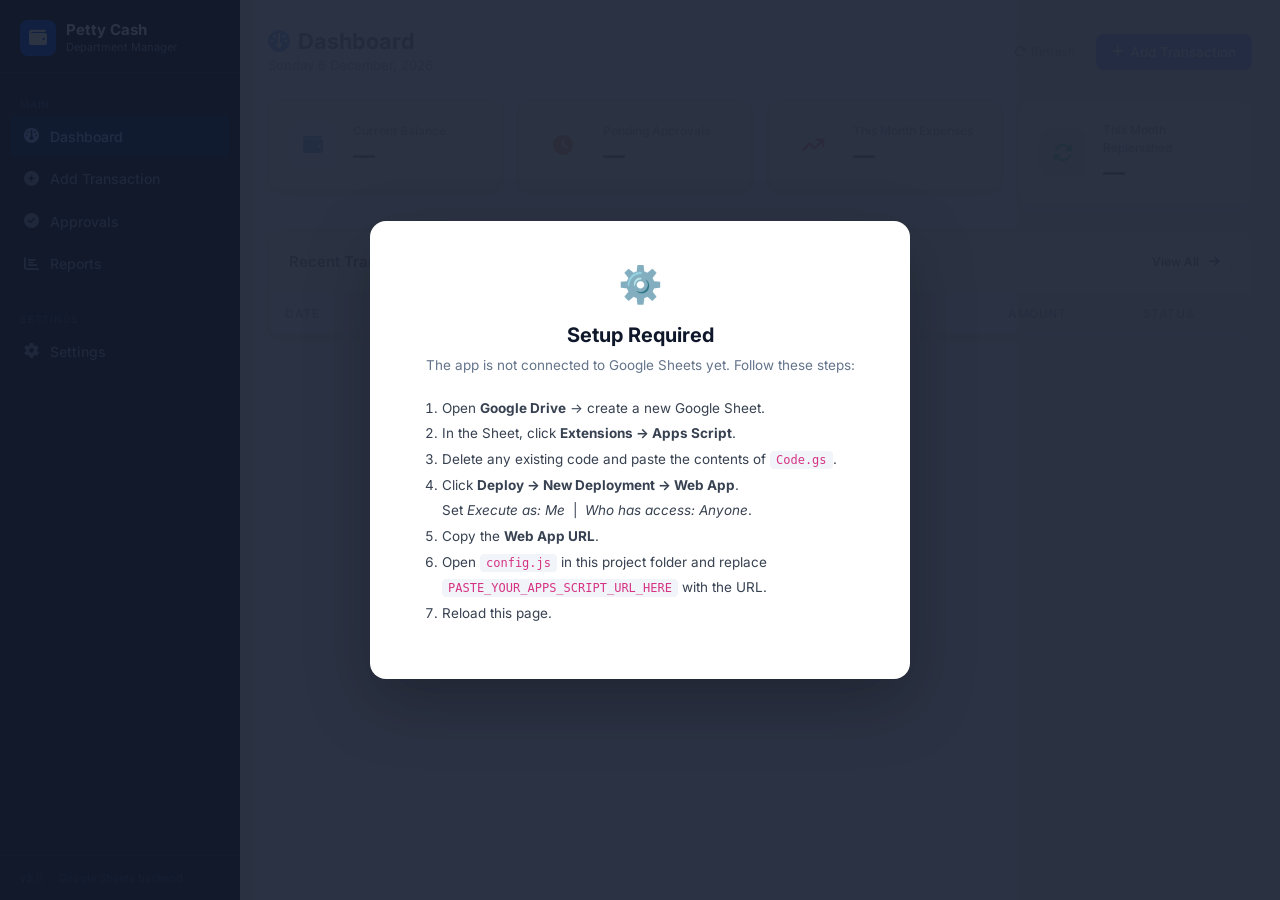
==== index.html @ f1f17796 "Inline CONFIG directly in HTML to bypass CDN caching" ====
<!DOCTYPE html>
<html lang="en">
<head>
  <meta charset="UTF-8" />
  <meta name="viewport" content="width=device-width, initial-scale=1.0" />
  <title>Dashboard — Petty Cash Manager</title>
  <link href="https://cdn.jsdelivr.net/npm/bootstrap@5.3.2/dist/css/bootstrap.min.css" rel="stylesheet" />
  <link href="https://cdnjs.cloudflare.com/ajax/libs/font-awesome/6.5.0/css/all.min.css" rel="stylesheet" />
  <link href="css/style.css" rel="stylesheet" />
</head>
<body>

<!-- ── Page Loader ── -->
<div id="pageLoader">
  <div class="loader-spinner"></div>
  <div class="loader-text">Connecting to Google Sheets…</div>
</div>

<!-- ── Config-not-set Banner ── -->
<div id="configBanner">
  <div class="config-box">
    <div style="font-size:36px;margin-bottom:12px">⚙️</div>
    <h2>Setup Required</h2>
    <p>The app is not connected to Google Sheets yet. Follow these steps:</p>
    <ol>
      <li>Open <strong>Google Drive</strong> → create a new Google Sheet.</li>
      <li>In the Sheet, click <strong>Extensions → Apps Script</strong>.</li>
      <li>Delete any existing code and paste the contents of <code>Code.gs</code>.</li>
      <li>Click <strong>Deploy → New Deployment → Web App</strong>.<br>
          Set <em>Execute as: Me</em> &nbsp;|&nbsp; <em>Who has access: Anyone</em>.</li>
      <li>Copy the <strong>Web App URL</strong>.</li>
      <li>Open <code>config.js</code> in this project folder and replace<br>
          <code>PASTE_YOUR_APPS_SCRIPT_URL_HERE</code> with the URL.</li>
      <li>Reload this page.</li>
    </ol>
  </div>
</div>

<!-- ── Error Banner ── -->
<div id="errorBanner" style="display:none;background:#fef2f2;border:1px solid #fecaca;border-radius:10px;padding:12px 18px;margin:16px 28px;align-items:center;gap:10px;font-size:13.5px;color:#dc2626">
  <i class="fas fa-triangle-exclamation"></i>
  <span class="error-msg"></span>
  <button class="btn-refresh ms-auto" onclick="location.reload()"><i class="fas fa-rotate-right"></i> Retry</button>
</div>

<button class="sidebar-toggle" onclick="App.toggleSidebar()"><i class="fas fa-bars"></i></button>
<div class="sidebar-overlay" id="sidebarOverlay" onclick="App.toggleSidebar()"></div>

<!-- ── Sidebar ── -->
<aside class="sidebar" id="sidebar">
  <div class="sidebar-brand d-flex align-items-center">
    <span class="brand-icon"><i class="fas fa-wallet"></i></span>
    <div>
      <div class="brand-name">Petty Cash</div>
      <div class="brand-sub" id="deptName">Department Manager</div>
    </div>
  </div>
  <nav class="sidebar-nav">
    <div class="nav-section-label">Main</div>
    <a href="index.html"        class="nav-link"><span class="nav-icon"><i class="fas fa-gauge"></i></span> Dashboard</a>
    <a href="transactions.html" class="nav-link"><span class="nav-icon"><i class="fas fa-plus-circle"></i></span> Add Transaction</a>
    <a href="approvals.html"    class="nav-link"><span class="nav-icon"><i class="fas fa-check-circle"></i></span> Approvals <span class="nav-badge d-none" id="pendingBadge">0</span></a>
    <a href="reports.html"      class="nav-link"><span class="nav-icon"><i class="fas fa-chart-bar"></i></span> Reports</a>
    <div class="nav-section-label mt-3">Settings</div>
    <a href="#" class="nav-link" onclick="openSettings(); return false;"><span class="nav-icon"><i class="fas fa-gear"></i></span> Settings</a>
  </nav>
  <div class="sidebar-footer">
    <div class="version">v2.0 &nbsp;·&nbsp; Google Sheets backend</div>
  </div>
</aside>

<!-- ── Main Content ── -->
<main class="main-content">

  <div class="page-header d-flex align-items-center justify-content-between flex-wrap gap-2">
    <div>
      <h1><i class="fas fa-gauge me-2 text-primary"></i>Dashboard</h1>
      <div class="subtitle" id="todayLabel"></div>
    </div>
    <div class="d-flex gap-2 align-items-center">
      <button class="btn-refresh" onclick="doRefresh()" title="Refresh data from Google Sheets">
        <i class="fas fa-rotate-right" id="refreshIcon"></i> Refresh
      </button>
      <a href="transactions.html" class="btn btn-primary"><i class="fas fa-plus"></i> Add Transaction</a>
      <a href="approvals.html" class="btn btn-outline" id="reviewBtn" style="display:none">
        <i class="fas fa-check"></i> Review (<span id="reviewCount">0</span>)
      </a>
    </div>
  </div>

  <!-- Stat Cards -->
  <div class="row g-3 mb-4">
    <div class="col-sm-6 col-xl-3">
      <div class="stat-card">
        <div class="stat-icon blue"><i class="fas fa-wallet"></i></div>
        <div><div class="stat-label">Current Balance</div><div class="stat-value" id="statBalance">—</div></div>
      </div>
    </div>
    <div class="col-sm-6 col-xl-3">
      <div class="stat-card">
        <div class="stat-icon orange"><i class="fas fa-clock"></i></div>
        <div><div class="stat-label">Pending Approvals</div><div class="stat-value" id="statPending">—</div></div>
      </div>
    </div>
    <div class="col-sm-6 col-xl-3">
      <div class="stat-card">
        <div class="stat-icon red"><i class="fas fa-arrow-trend-up"></i></div>
        <div><div class="stat-label">This Month Expenses</div><div class="stat-value" id="statMonthly">—</div></div>
      </div>
    </div>
    <div class="col-sm-6 col-xl-3">
      <div class="stat-card">
        <div class="stat-icon green"><i class="fas fa-rotate"></i></div>
        <div><div class="stat-label">This Month Replenished</div><div class="stat-value" id="statReplenish">—</div></div>
      </div>
    </div>
  </div>

  <!-- Recent Transactions -->
  <div class="table-wrapper">
    <div class="table-toolbar">
      <span class="table-title">Recent Transactions</span>
      <a href="transactions.html" class="btn btn-outline btn-sm">View All <i class="fas fa-arrow-right ms-1"></i></a>
    </div>
    <div id="recentTableWrap" style="overflow-x:auto">
      <table>
        <thead>
          <tr>
            <th>Date</th><th>Type</th><th>Category</th><th>Description</th>
            <th>Submitted By</th><th>Amount</th><th>Status</th>
          </tr>
        </thead>
        <tbody id="recentTbody"></tbody>
      </table>
    </div>
    <div id="recentEmpty" class="empty-state d-none">
      <div class="empty-icon"><i class="fas fa-inbox"></i></div>
      <p>No transactions yet. <a href="transactions.html">Add one now.</a></p>
    </div>
  </div>

</main>

<!-- ── Toast ── -->
<div class="toast-container position-fixed bottom-0 end-0 p-3">
  <div id="appToast" class="toast">
    <div class="d-flex align-items-center gap-2 p-3">
      <i class="fas fa-check-circle"></i>
      <span id="toastMsg"></span>
      <button type="button" class="btn-close btn-close-white ms-auto" data-bs-dismiss="toast"></button>
    </div>
  </div>
</div>

<!-- ── Setup Modal ── -->
<div class="modal fade" id="setupModal" data-bs-backdrop="static" tabindex="-1">
  <div class="modal-dialog modal-dialog-centered">
    <div class="modal-content">
      <div class="modal-header">
        <h5 class="modal-title"><i class="fas fa-wallet text-primary me-2"></i>Welcome! Set Opening Balance</h5>
      </div>
      <div class="modal-body p-4">
        <p class="text-muted mb-3" style="font-size:14px">Enter the current amount physically available in your petty cash fund. You can adjust this later in Settings.</p>
        <label class="form-label">Opening Balance (₹)</label>
        <div class="input-group">
          <span class="input-group-text">₹</span>
          <input type="number" class="form-control" id="setupBalance" placeholder="e.g. 5000" min="0" step="0.01" />
        </div>
      </div>
      <div class="modal-footer">
        <button class="btn btn-primary w-100" onclick="completeSetup()">
          <i class="fas fa-check me-2"></i>Start Managing
        </button>
      </div>
    </div>
  </div>
</div>

<!-- ── Settings Modal ── -->
<div class="modal fade" id="settingsModal" tabindex="-1">
  <div class="modal-dialog modal-dialog-centered">
    <div class="modal-content">
      <div class="modal-header">
        <h5 class="modal-title"><i class="fas fa-gear text-primary me-2"></i>Settings</h5>
        <button type="button" class="btn-close" data-bs-dismiss="modal"></button>
      </div>
      <div class="modal-body p-4">
        <div class="mb-3">
          <label class="form-label">Department Name</label>
          <input type="text" class="form-control" id="settingsDept" maxlength="60" />
        </div>
        <div class="mb-3">
          <label class="form-label">Opening / Initial Balance (₹)</label>
          <div class="input-group">
            <span class="input-group-text">₹</span>
            <input type="number" class="form-control" id="settingsBalance" min="0" step="0.01" />
          </div>
          <div class="form-text">Starting fund before any transactions.</div>
        </div>
        <hr />
        <div class="fw-semibold mb-2" style="font-size:13px">Google Sheets Link</div>
        <a id="sheetLink" href="#" target="_blank" class="btn btn-outline btn-sm" style="display:none">
          <i class="fas fa-table-cells me-1"></i>Open Backup Sheet
        </a>
      </div>
      <div class="modal-footer">
        <button class="btn btn-outline" data-bs-dismiss="modal">Cancel</button>
        <button class="btn btn-primary" onclick="saveSettings()" id="saveSettingsBtn">
          <i class="fas fa-save me-1"></i>Save
        </button>
      </div>
    </div>
  </div>
</div>

<script src="https://cdn.jsdelivr.net/npm/bootstrap@5.3.2/dist/js/bootstrap.bundle.min.js"></script>
<script>
const CONFIG = {
  APPS_SCRIPT_URL: "https://script.google.com/macros/s/AKfycbwDQP6uVT0UJCiQkSoQRmRkBy9kewvJ7IhlyZNgNJs2qRX4WSHxXS4lLo6G3J5c_zFUcQ/exec",
  DEPARTMENT_NAME: "My Department"
};
</script>
<script src="js/data.js"></script>
<script src="js/app.js"></script>
<script>
  App.setActiveNav();

  document.getElementById('todayLabel').textContent =
    new Date().toLocaleDateString('en-IN', { weekday:'long', day:'numeric', month:'long', year:'numeric' });

  // ── Bootstrap page ─────────────────────────────────────────
  (async () => {
    App.showLoader('Connecting to Google Sheets…');
    try {
      await DataManager.init();
      App.hideLoader();

      if (DataManager._noConfig) { App.showConfigBanner(); return; }

      if (!DataManager.isSetupDone()) {
        App.showModal('setupModal');
      }
      renderDashboard();

    } catch (e) {
      App.hideLoader();
      App.showError('Could not load data: ' + e.message);
    }
  })();

  // Auto-refresh when tab regains focus (multi-user freshness)
  window.addEventListener('visibilitychange', () => {
    if (document.visibilityState === 'visible' && !DataManager._noConfig) doRefresh();
  });

  // ── Render ────────────────────────────────────────────────
  function renderDashboard() {
    const balance = DataManager.getBalance();
    const pending = DataManager.getPendingCount();
    const monthly = DataManager.getMonthlyStats();
    const txs     = DataManager.getData().transactions;
    const dept    = DataManager.getData().fund.departmentName || CONFIG.DEPARTMENT_NAME;

    document.getElementById('deptName').textContent = dept;

    const balEl = document.getElementById('statBalance');
    balEl.textContent = App.fmt(balance);
    balEl.className   = 'stat-value ' + (balance < 500 ? 'balance-low' : 'balance-ok');
    document.getElementById('statPending').textContent   = pending;
    document.getElementById('statMonthly').textContent   = App.fmt(monthly.expenses);
    document.getElementById('statReplenish').textContent = App.fmt(monthly.replenishments);

    // Review button
    const revBtn = document.getElementById('reviewBtn');
    revBtn.style.display = pending > 0 ? '' : 'none';
    document.getElementById('reviewCount').textContent = pending;
    App.updatePendingBadge();

    // Recent rows
    const recent = txs.slice(0, 10);
    const tbody  = document.getElementById('recentTbody');
    const empty  = document.getElementById('recentEmpty');
    const wrap   = document.getElementById('recentTableWrap');

    if (!recent.length) {
      wrap.style.display = 'none'; empty.classList.remove('d-none'); return;
    }
    wrap.style.display = ''; empty.classList.add('d-none');

    tbody.innerHTML = recent.map(t => `
      <tr>
        <td style="white-space:nowrap">${App.fmtDate(t.date)}</td>
        <td>${App.typeBadge(t.type)}</td>
        <td style="font-size:13px">${t.category}</td>
        <td style="max-width:200px;white-space:nowrap;overflow:hidden;text-overflow:ellipsis" title="${t.description}">${t.description}</td>
        <td class="text-muted fs-sm">${t.submittedBy || '—'}</td>
        <td class="${t.type==='expense'?'amount-expense':'amount-replenish'}" style="white-space:nowrap">
          ${t.type==='expense'?'−':'+'}${App.fmt(t.amount)}
        </td>
        <td>${App.statusBadge(t.status)}</td>
      </tr>`).join('');
  }

  // ── Refresh ───────────────────────────────────────────────
  async function doRefresh() {
    const icon = document.getElementById('refreshIcon');
    icon.classList.add('fa-spin');
    try {
      await DataManager.refresh();
      renderDashboard();
    } catch (e) {
      App.toast('Refresh failed: ' + e.message, 'error');
    } finally {
      icon.classList.remove('fa-spin');
    }
  }

  // ── Setup ─────────────────────────────────────────────────
  async function completeSetup() {
    const val = parseFloat(document.getElementById('setupBalance').value);
    if (isNaN(val) || val < 0) {
      document.getElementById('setupBalance').classList.add('is-invalid'); return;
    }
    const btn = document.querySelector('#setupModal .btn-primary');
    btn.disabled = true; btn.innerHTML = '<span class="spinner-border spinner-border-sm me-2"></span>Saving…';
    try {
      await DataManager.completeSetup(val);
      App.hideModal('setupModal');
      renderDashboard();
      App.toast('Fund set up successfully!');
    } catch (e) {
      App.toast('Error: ' + e.message, 'error');
    } finally {
      btn.disabled = false; btn.innerHTML = '<i class="fas fa-check me-2"></i>Start Managing';
    }
  }

  // ── Settings ──────────────────────────────────────────────
  function openSettings() {
    const fund = DataManager.getData()?.fund || {};
    document.getElementById('settingsBalance').value = fund.initialBalance || 0;
    document.getElementById('settingsDept').value    = fund.departmentName || CONFIG.DEPARTMENT_NAME || '';
    App.showModal('settingsModal');
  }

  async function saveSettings() {
    const bal  = parseFloat(document.getElementById('settingsBalance').value);
    const dept = document.getElementById('settingsDept').value.trim();
    if (isNaN(bal) || bal < 0) return;

    const btn = document.getElementById('saveSettingsBtn');
    btn.disabled = true; btn.innerHTML = '<span class="spinner-border spinner-border-sm me-2"></span>Saving…';
    try {
      await DataManager.updateSettings({
        initialBalance: String(bal),
        departmentName: dept || 'My Department',
        setupDone: 'true'
      });
      App.hideModal('settingsModal');
      renderDashboard();
      App.toast('Settings saved.');
    } catch (e) {
      App.toast('Error: ' + e.message, 'error');
    } finally {
      btn.disabled = false; btn.innerHTML = '<i class="fas fa-save me-1"></i>Save';
    }
  }
</script>
</body>
</html>
---- css/style.css ----
/* ============================================================
   style.css  —  Petty Cash Manager
   ============================================================ */

@import url('https://fonts.googleapis.com/css2?family=Inter:wght@400;500;600;700&display=swap');

/* ── Variables ─────────────────────────────────────────────── */
:root {
  --sidebar-bg:   #1e293b;
  --sidebar-w:    240px;
  --accent:       #2563eb;
  --accent-dark:  #1d4ed8;
  --success:      #16a34a;
  --danger:       #dc2626;
  --warning:      #d97706;
  --bg:           #f1f5f9;
  --card-bg:      #ffffff;
  --text:         #0f172a;
  --muted:        #64748b;
  --border:       #e2e8f0;
  --radius:       12px;
  --shadow:       0 1px 3px rgba(0,0,0,.08), 0 4px 12px rgba(0,0,0,.04);
}

/* ── Reset / Base ───────────────────────────────────────────── */
*, *::before, *::after { box-sizing: border-box; }

body {
  font-family: 'Inter', sans-serif;
  background: var(--bg);
  color: var(--text);
  margin: 0;
  min-height: 100vh;
}

/* ── Sidebar ────────────────────────────────────────────────── */
.sidebar {
  width: var(--sidebar-w);
  background: var(--sidebar-bg);
  min-height: 100vh;
  position: fixed;
  top: 0; left: 0;
  display: flex;
  flex-direction: column;
  z-index: 100;
  transition: transform .25s ease;
}

.sidebar-brand {
  padding: 20px 20px 16px;
  border-bottom: 1px solid rgba(255,255,255,.08);
}

.sidebar-brand .brand-icon {
  width: 36px; height: 36px;
  background: var(--accent);
  border-radius: 8px;
  display: inline-flex; align-items: center; justify-content: center;
  color: #fff;
  font-size: 18px;
  margin-right: 10px;
}

.sidebar-brand .brand-name {
  font-weight: 700;
  font-size: 15px;
  color: #f8fafc;
  line-height: 1.2;
}

.sidebar-brand .brand-sub {
  font-size: 11px;
  color: #94a3b8;
}

.sidebar-nav {
  padding: 12px 10px;
  flex: 1;
}

.nav-section-label {
  font-size: 10px;
  font-weight: 600;
  text-transform: uppercase;
  letter-spacing: .08em;
  color: #475569;
  padding: 12px 10px 4px;
}

.nav-link {
  display: flex;
  align-items: center;
  gap: 10px;
  padding: 9px 12px;
  border-radius: 8px;
  color: #94a3b8 !important;
  font-size: 14px;
  font-weight: 500;
  text-decoration: none;
  margin-bottom: 2px;
  transition: background .15s, color .15s;
}

.nav-link:hover { background: rgba(255,255,255,.07); color: #f1f5f9 !important; }
.nav-link.active { background: rgba(37,99,235,.25); color: #93c5fd !important; }
.nav-link .nav-icon { width: 18px; text-align: center; font-size: 15px; }

.nav-badge {
  margin-left: auto;
  background: var(--danger);
  color: #fff;
  font-size: 10px;
  font-weight: 700;
  padding: 1px 6px;
  border-radius: 20px;
  min-width: 18px;
  text-align: center;
}

.sidebar-footer {
  padding: 14px 20px;
  border-top: 1px solid rgba(255,255,255,.08);
}

.sidebar-footer .version {
  font-size: 11px;
  color: #475569;
}

/* ── Main Content ───────────────────────────────────────────── */
.main-content {
  margin-left: var(--sidebar-w);
  padding: 28px;
  min-height: 100vh;
}

/* ── Page Header ────────────────────────────────────────────── */
.page-header {
  margin-bottom: 24px;
}

.page-header h1 {
  font-size: 22px;
  font-weight: 700;
  margin: 0 0 2px;
}

.page-header .subtitle {
  font-size: 13px;
  color: var(--muted);
}

/* ── Cards ──────────────────────────────────────────────────── */
.card {
  background: var(--card-bg);
  border: 1px solid var(--border);
  border-radius: var(--radius);
  box-shadow: var(--shadow);
}

.card-header-custom {
  padding: 16px 20px 0;
  font-size: 13px;
  font-weight: 600;
  color: var(--muted);
  text-transform: uppercase;
  letter-spacing: .06em;
}

/* ── Stat Cards ─────────────────────────────────────────────── */
.stat-card {
  background: var(--card-bg);
  border: 1px solid var(--border);
  border-radius: var(--radius);
  box-shadow: var(--shadow);
  padding: 20px;
  display: flex;
  align-items: center;
  gap: 16px;
}

.stat-icon {
  width: 48px; height: 48px;
  border-radius: 12px;
  display: flex; align-items: center; justify-content: center;
  font-size: 20px;
  flex-shrink: 0;
}

.stat-icon.blue   { background: #eff6ff; color: #2563eb; }
.stat-icon.green  { background: #f0fdf4; color: #16a34a; }
.stat-icon.orange { background: #fff7ed; color: #d97706; }
.stat-icon.red    { background: #fef2f2; color: #dc2626; }
.stat-icon.purple { background: #f5f3ff; color: #7c3aed; }

.stat-label {
  font-size: 12px;
  color: var(--muted);
  font-weight: 500;
  margin-bottom: 2px;
}

.stat-value {
  font-size: 22px;
  font-weight: 700;
  color: var(--text);
  line-height: 1.2;
}

.stat-value.balance-low  { color: var(--danger); }
.stat-value.balance-ok   { color: var(--success); }

/* ── Tables ─────────────────────────────────────────────────── */
.table-wrapper {
  background: var(--card-bg);
  border: 1px solid var(--border);
  border-radius: var(--radius);
  box-shadow: var(--shadow);
  overflow: hidden;
}

.table-toolbar {
  padding: 16px 20px;
  border-bottom: 1px solid var(--border);
  display: flex;
  align-items: center;
  gap: 10px;
  flex-wrap: wrap;
}

.table-title {
  font-weight: 600;
  font-size: 15px;
  flex: 1;
}

table {
  width: 100%;
  border-collapse: collapse;
}

thead th {
  background: #f8fafc;
  padding: 11px 16px;
  text-align: left;
  font-size: 12px;
  font-weight: 600;
  color: var(--muted);
  text-transform: uppercase;
  letter-spacing: .05em;
  border-bottom: 1px solid var(--border);
  white-space: nowrap;
}

tbody td {
  padding: 13px 16px;
  font-size: 13.5px;
  border-bottom: 1px solid #f1f5f9;
  vertical-align: middle;
}

tbody tr:last-child td { border-bottom: none; }
tbody tr:hover { background: #fafbfc; }

.amount-expense     { color: var(--danger);  font-weight: 600; }
.amount-replenish   { color: var(--success); font-weight: 600; }

/* ── Status badges ──────────────────────────────────────────── */
.status-badge {
  display: inline-flex;
  align-items: center;
  gap: 4px;
  padding: 3px 10px;
  border-radius: 20px;
  font-size: 12px;
  font-weight: 600;
  white-space: nowrap;
}

.badge-pending  { background: #fff7ed; color: #d97706; }
.badge-approved { background: #f0fdf4; color: #16a34a; }
.badge-rejected { background: #fef2f2; color: #dc2626; }

.type-badge {
  display: inline-flex;
  align-items: center;
  gap: 4px;
  padding: 3px 10px;
  border-radius: 20px;
  font-size: 12px;
  font-weight: 600;
}

.type-expense   { background: #fef2f2; color: #dc2626; }
.type-replenish { background: #f0fdf4; color: #16a34a; }

/* ── Forms ──────────────────────────────────────────────────── */
.form-label {
  font-size: 13px;
  font-weight: 500;
  margin-bottom: 5px;
  color: #374151;
}

.form-control, .form-select {
  border: 1px solid var(--border);
  border-radius: 8px;
  font-size: 14px;
  padding: 8px 12px;
  transition: border-color .15s, box-shadow .15s;
}

.form-control:focus, .form-select:focus {
  border-color: var(--accent);
  box-shadow: 0 0 0 3px rgba(37,99,235,.12);
  outline: none;
}

/* ── Buttons ────────────────────────────────────────────────── */
.btn {
  border-radius: 8px;
  font-size: 13.5px;
  font-weight: 500;
  padding: 8px 16px;
  display: inline-flex; align-items: center; gap: 6px;
  transition: background .15s, box-shadow .15s, transform .1s;
  cursor: pointer;
}

.btn:active { transform: scale(.98); }

.btn-primary   { background: var(--accent); color: #fff; border: none; }
.btn-primary:hover { background: var(--accent-dark); color: #fff; }

.btn-success   { background: var(--success); color: #fff; border: none; }
.btn-success:hover { background: #15803d; color: #fff; }

.btn-danger    { background: var(--danger); color: #fff; border: none; }
.btn-danger:hover { background: #b91c1c; color: #fff; }

.btn-outline   {
  background: transparent;
  border: 1px solid var(--border);
  color: var(--text);
}
.btn-outline:hover { background: var(--bg); color: var(--text); }

.btn-sm { padding: 5px 10px; font-size: 12px; }
.btn-icon { padding: 6px 8px; }

/* ── Approval Cards ─────────────────────────────────────────── */
.approval-card {
  background: var(--card-bg);
  border: 1px solid var(--border);
  border-radius: var(--radius);
  box-shadow: var(--shadow);
  padding: 18px 20px;
  margin-bottom: 14px;
  border-left: 4px solid var(--warning);
}

.approval-card.status-approved { border-left-color: var(--success); }
.approval-card.status-rejected { border-left-color: var(--danger); }

.approval-meta {
  display: flex;
  flex-wrap: wrap;
  gap: 14px;
  margin: 8px 0 12px;
  font-size: 13px;
  color: var(--muted);
}

.approval-meta span { display: flex; align-items: center; gap: 4px; }

.approval-amount {
  font-size: 22px;
  font-weight: 700;
  color: var(--danger);
}

.approval-amount.replenish { color: var(--success); }

.approval-actions {
  display: flex;
  align-items: flex-end;
  gap: 10px;
  margin-top: 12px;
}

.approval-notes {
  flex: 1;
}

/* ── Empty State ────────────────────────────────────────────── */
.empty-state {
  text-align: center;
  padding: 50px 20px;
  color: var(--muted);
}

.empty-state .empty-icon {
  font-size: 40px;
  margin-bottom: 12px;
  opacity: .35;
}

.empty-state p { margin: 0; font-size: 14px; }

/* ── Tabs ───────────────────────────────────────────────────── */
.custom-tabs {
  display: flex;
  gap: 2px;
  background: #f1f5f9;
  border-radius: 10px;
  padding: 4px;
  width: fit-content;
  margin-bottom: 20px;
}

.custom-tab {
  padding: 7px 18px;
  border-radius: 7px;
  font-size: 13px;
  font-weight: 500;
  color: var(--muted);
  cursor: pointer;
  border: none;
  background: transparent;
  transition: background .15s, color .15s;
  display: flex; align-items: center; gap: 6px;
}

.custom-tab.active {
  background: #fff;
  color: var(--accent);
  box-shadow: 0 1px 3px rgba(0,0,0,.1);
}

/* ── Filters Row ────────────────────────────────────────────── */
.filters-row {
  display: flex;
  gap: 10px;
  flex-wrap: wrap;
  align-items: flex-end;
}

.filters-row .form-group { margin: 0; }

/* ── Report Summary ─────────────────────────────────────────── */
.report-summary {
  display: grid;
  grid-template-columns: repeat(auto-fit, minmax(180px, 1fr));
  gap: 14px;
  margin-bottom: 24px;
}

/* ── Toast ──────────────────────────────────────────────────── */
.toast-container { z-index: 9999; }
#appToast {
  background: var(--success);
  color: #fff;
  border: none;
  border-radius: 10px;
  box-shadow: 0 8px 24px rgba(0,0,0,.18);
  min-width: 260px;
}

/* ── Modal tweaks ───────────────────────────────────────────── */
.modal-content {
  border-radius: 16px;
  border: none;
  box-shadow: 0 20px 60px rgba(0,0,0,.15);
}

.modal-header {
  border-bottom: 1px solid var(--border);
  padding: 18px 22px;
}

.modal-footer {
  border-top: 1px solid var(--border);
  padding: 14px 22px;
}

/* ── Balance indicator ──────────────────────────────────────── */
.balance-bar-wrap {
  margin-top: 8px;
}
.balance-bar {
  height: 6px;
  border-radius: 4px;
  background: #e2e8f0;
  overflow: hidden;
}
.balance-bar-fill {
  height: 100%;
  border-radius: 4px;
  background: var(--success);
  transition: width .4s ease;
}

/* ── Responsive ─────────────────────────────────────────────── */
.sidebar-toggle {
  display: none;
  position: fixed;
  top: 14px; left: 14px;
  z-index: 200;
  background: var(--sidebar-bg);
  color: #fff;
  border: none;
  border-radius: 8px;
  padding: 8px 10px;
  font-size: 16px;
  cursor: pointer;
}

@media (max-width: 768px) {
  .sidebar { transform: translateX(-100%); }
  .sidebar.open { transform: translateX(0); }
  .main-content { margin-left: 0; padding: 16px; padding-top: 60px; }
  .sidebar-toggle { display: block; }
  .sidebar-overlay {
    display: none;
    position: fixed; inset: 0;
    background: rgba(0,0,0,.4);
    z-index: 99;
  }
  .sidebar-overlay.open { display: block; }
}

/* ── Page Loader overlay ────────────────────────────────────── */
#pageLoader {
  position: fixed; inset: 0;
  background: rgba(241,245,249,.92);
  display: flex; flex-direction: column;
  align-items: center; justify-content: center;
  z-index: 500;
  gap: 14px;
  font-size: 14px;
  color: var(--muted);
}

.loader-spinner {
  width: 36px; height: 36px;
  border: 3px solid #e2e8f0;
  border-top-color: var(--accent);
  border-radius: 50%;
  animation: spin .7s linear infinite;
}

@keyframes spin { to { transform: rotate(360deg); } }

/* ── Config-not-set banner ──────────────────────────────────── */
#configBanner {
  position: fixed; inset: 0;
  background: rgba(15,23,42,.88);
  display: none; flex-direction: column;
  align-items: center; justify-content: center;
  z-index: 600; padding: 24px; text-align: center;
}

.config-box {
  background: #fff; border-radius: 16px;
  padding: 36px 40px; max-width: 540px; width: 100%;
  box-shadow: 0 24px 64px rgba(0,0,0,.25);
}

.config-box h2 { font-size: 20px; font-weight: 700; margin-bottom: 8px; }
.config-box p  { font-size: 13.5px; color: var(--muted); margin-bottom: 20px; }
.config-box ol { text-align: left; font-size: 13.5px; line-height: 1.9; color: #374151; }
.config-box code {
  background: #f1f5f9; padding: 2px 6px; border-radius: 4px;
  font-family: monospace; font-size: 12px;
}

/* ── Error banner ───────────────────────────────────────────── */
#errorBanner {
  display: none;
  background: #fef2f2; border: 1px solid #fecaca;
  border-radius: 10px; padding: 12px 18px;
  margin-bottom: 16px;
  align-items: center; gap: 10px;
  font-size: 13.5px; color: var(--danger);
}

/* ── Refresh button ─────────────────────────────────────────── */
.btn-refresh {
  background: transparent;
  border: 1px solid var(--border);
  color: var(--muted);
  border-radius: 8px;
  padding: 6px 12px;
  font-size: 12px;
  cursor: pointer;
  display: inline-flex; align-items: center; gap: 5px;
  transition: background .15s;
}
.btn-refresh:hover { background: var(--bg); }

/* ── Print ──────────────────────────────────────────────────── */
@media print {
  .sidebar, .sidebar-toggle, .no-print { display: none !important; }
  .main-content { margin: 0; padding: 0; }
  .table-wrapper, .card { box-shadow: none; border: 1px solid #ddd; }
}

/* ── Utility ────────────────────────────────────────────────── */
.text-muted   { color: var(--muted) !important; }
.fw-semibold  { font-weight: 600; }
.fs-sm        { font-size: 12px; }
.gap-2        { gap: 8px; }

.page-loader {
  position: fixed; inset: 0;
  background: #fff;
  display: flex; align-items: center; justify-content: center;
  z-index: 9999;
  font-size: 24px;
  color: var(--accent);
}
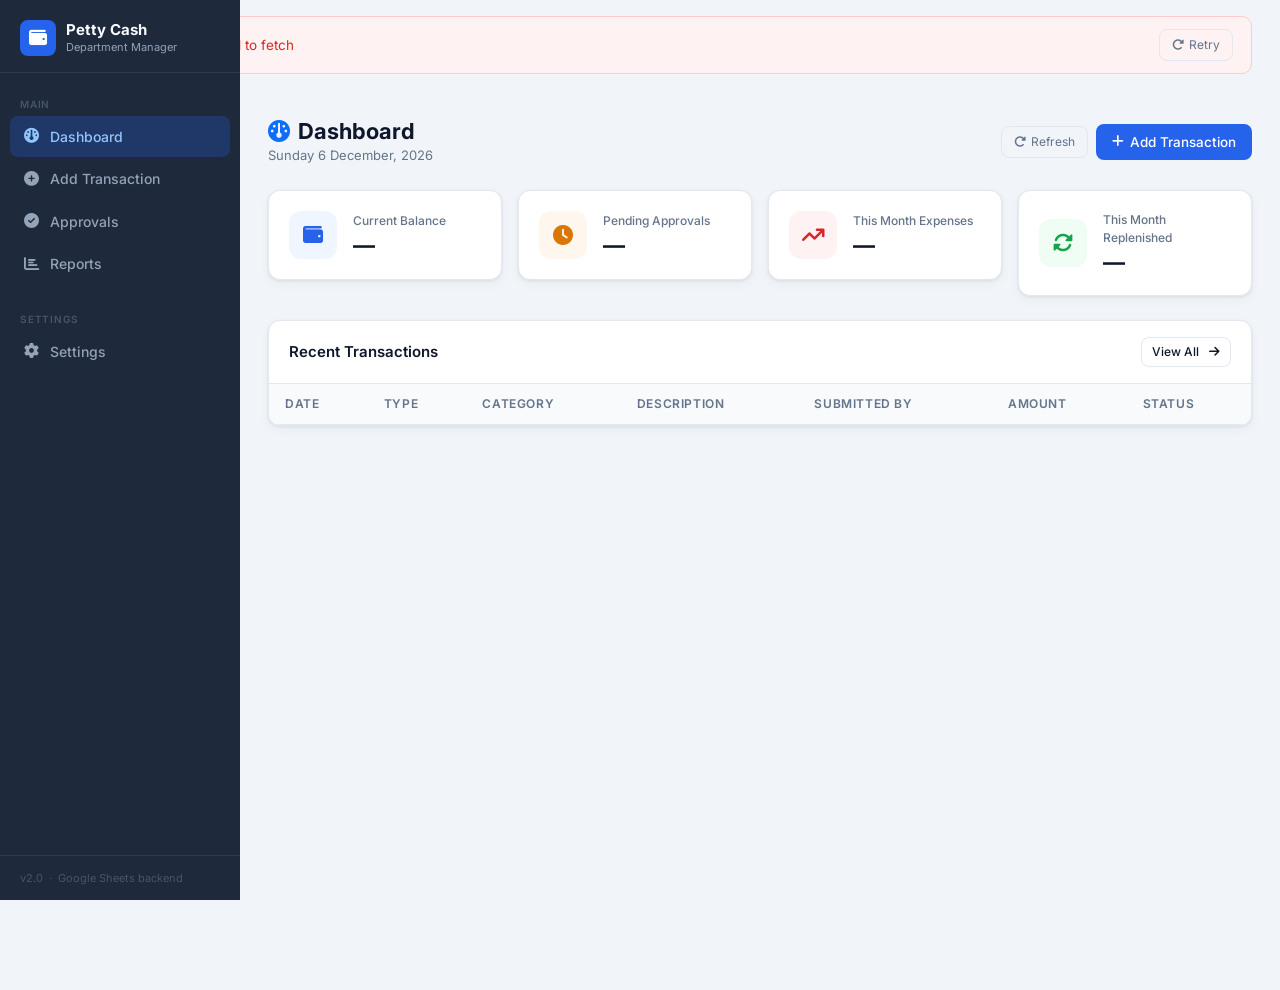
==== commit 2db86afe: "Fix: use var CONFIG instead of const so window.CONFIG works" ====
--- a/index.html
+++ b/index.html
@@ -215,7 +215,7 @@
 
 <script src="https://cdn.jsdelivr.net/npm/bootstrap@5.3.2/dist/js/bootstrap.bundle.min.js"></script>
 <script>
-const CONFIG = {
+var CONFIG = {
   APPS_SCRIPT_URL: "https://script.google.com/macros/s/AKfycbwDQP6uVT0UJCiQkSoQRmRkBy9kewvJ7IhlyZNgNJs2qRX4WSHxXS4lLo6G3J5c_zFUcQ/exec",
   DEPARTMENT_NAME: "My Department"
 };
@@ -368,3 +368,4 @@
 </script>
 </body>
 </html>
+<!-- v3 -->
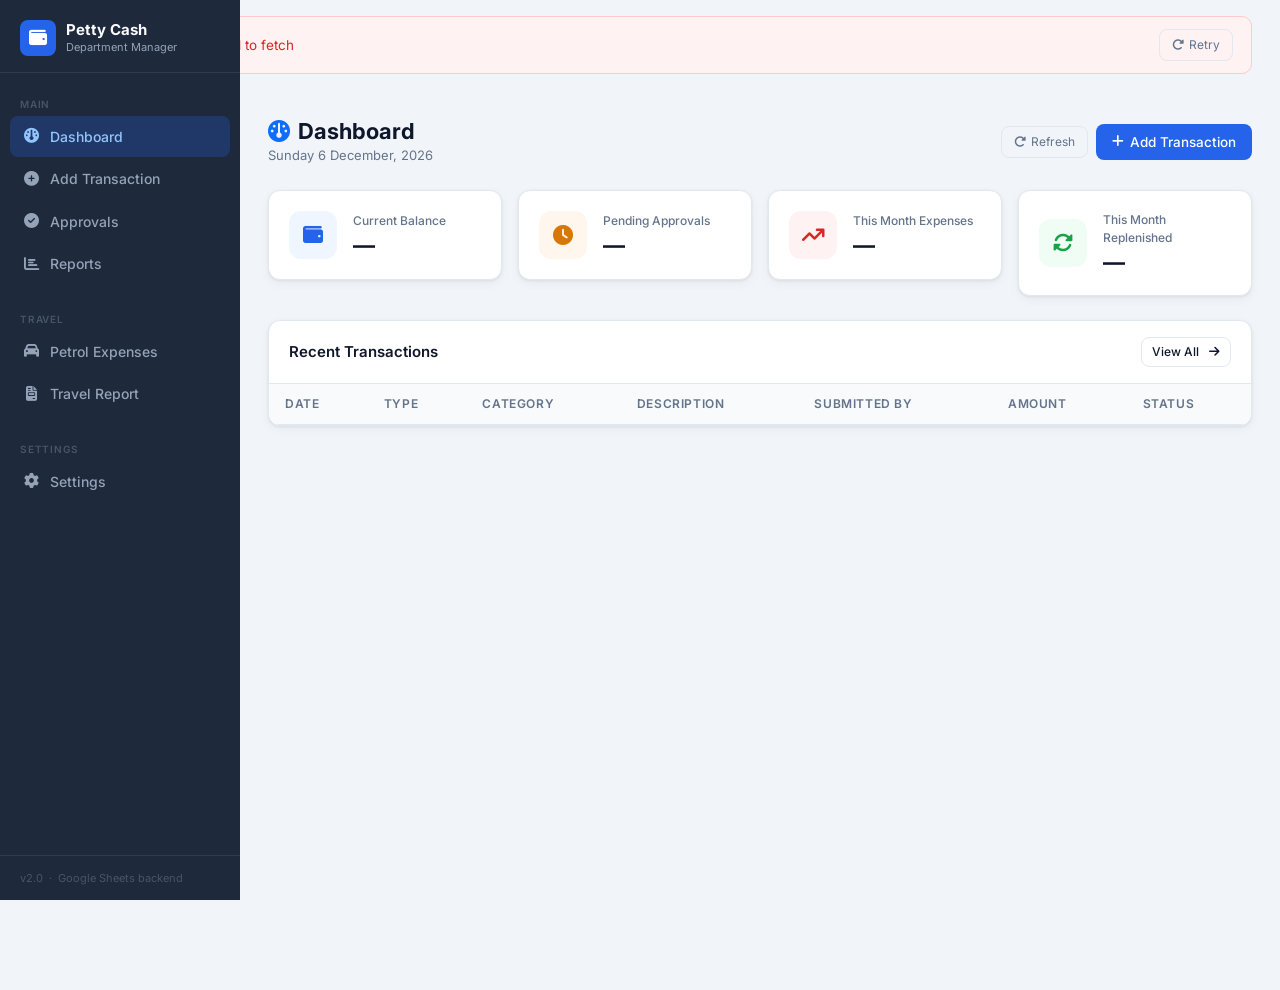
==== commit 38898024: "Add Petrol/Travel Expenses feature with two new pages - travel.html: Select month/year/auditor then " ====
--- a/index.html
+++ b/index.html
@@ -61,6 +61,9 @@
     <a href="transactions.html" class="nav-link"><span class="nav-icon"><i class="fas fa-plus-circle"></i></span> Add Transaction</a>
     <a href="approvals.html"    class="nav-link"><span class="nav-icon"><i class="fas fa-check-circle"></i></span> Approvals <span class="nav-badge d-none" id="pendingBadge">0</span></a>
     <a href="reports.html"      class="nav-link"><span class="nav-icon"><i class="fas fa-chart-bar"></i></span> Reports</a>
+    <div class="nav-section-label mt-3">Travel</div>
+    <a href="travel.html"        class="nav-link"><span class="nav-icon"><i class="fas fa-car"></i></span> Petrol Expenses</a>
+    <a href="travel-report.html" class="nav-link"><span class="nav-icon"><i class="fas fa-file-invoice"></i></span> Travel Report</a>
     <div class="nav-section-label mt-3">Settings</div>
     <a href="#" class="nav-link" onclick="openSettings(); return false;"><span class="nav-icon"><i class="fas fa-gear"></i></span> Settings</a>
   </nav>
